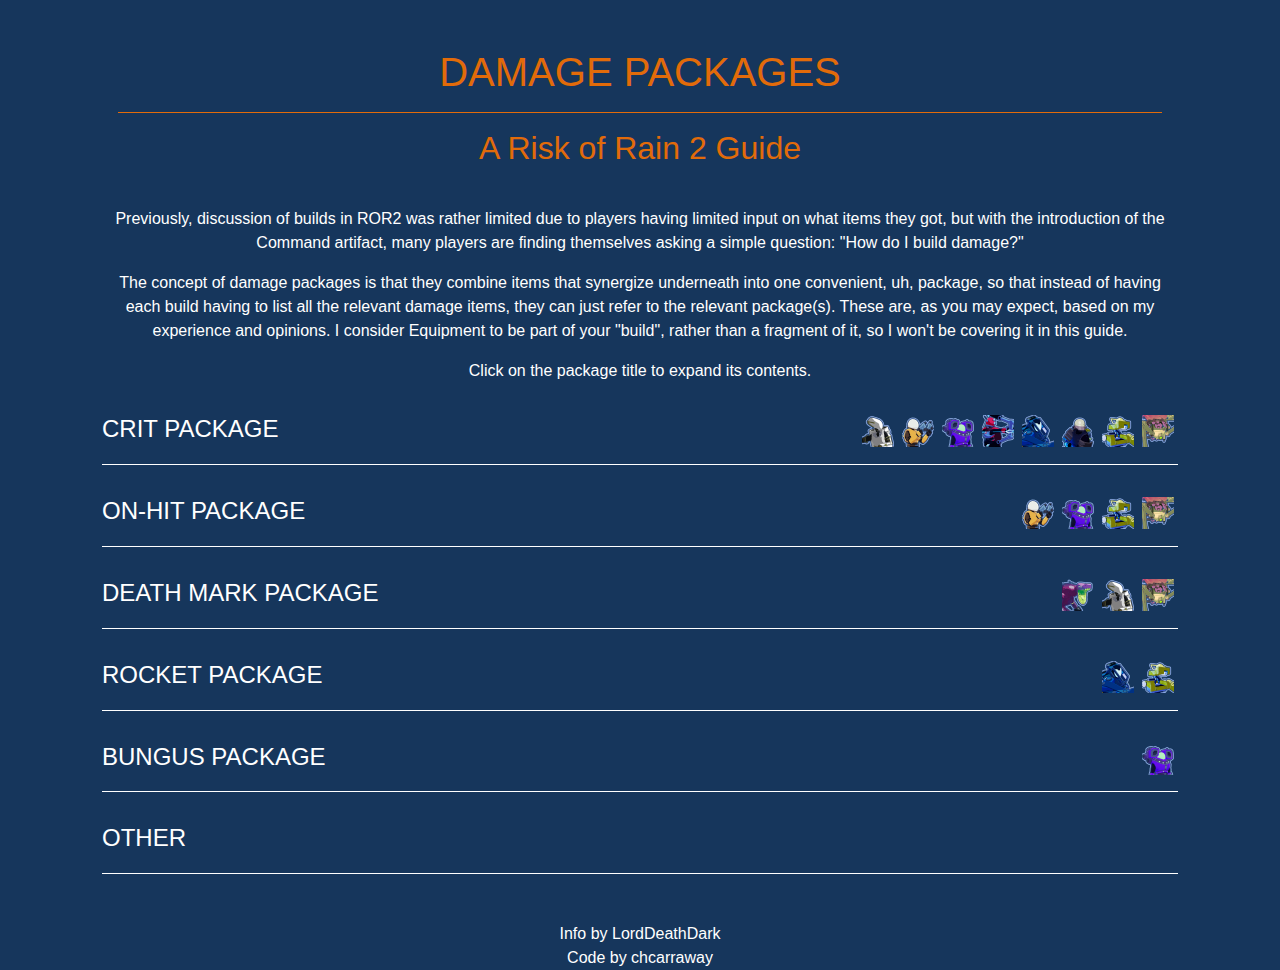
==== index.html @ 3def25e9 "updates" ====
<!DOCTYPE html>
<html lang="en">

<head>
    <meta charset="utf-8">
    <meta name="viewport" content="width=device-width, initial-scale=1, shrink-to-fit=no">
    <link rel="stylesheet" href="https://stackpath.bootstrapcdn.com/bootstrap/4.3.1/css/bootstrap.min.css"
        integrity="sha384-ggOyR0iXCbMQv3Xipma34MD+dH/1fQ784/j6cY/iJTQUOhcWr7x9JvoRxT2MZw1T" crossorigin="anonymous">
    <link rel="stylesheet" type="text/css" href="assets/css/main.css">
    <title>Damage Packages - RoR2</title>
</head>

<body>
    <div class="container p-4">
        <div class="row text-center p-4">
            <div class="col">
                <h1>DAMAGE PACKAGES</h1>
                <hr class="orange" />
                <h2>A Risk of Rain 2 Guide</h2>
            </div>
        </div>
        <div class="row text-center p-2">
            <div class="col">
                <p>Previously, discussion of builds in ROR2 was rather limited due to players having limited input on
                    what items they got, but with the introduction of the Command artifact, many players are finding
                    themselves asking a simple question: "How do I build damage?"
                </p>
                <p>The concept of damage packages is that they combine items that synergize underneath into one
                    convenient, uh, package, so that instead of having each build having to list all the relevant damage
                    items, they can just refer to the relevant package(s). These are, as you may expect, based on my
                    experience and opinions. I consider Equipment to be part of your "build", rather than a fragment of
                    it, so I won't be covering it in this guide.
                </p>
                <p>
                    Click on the package title to expand its contents.
                </p>
            </div>
        </div>
        <!-- Crit Container-->
        <div class="container p-2">
            <div class="row" data-toggle="collapse" data-target="#collapseCrit">
                <div class="col-auto">
                    <h4 class="mt-0 mb-1 align-middle">CRIT PACKAGE</h4>
                </div>
                <div class="col d-flex flex-wrap justify-content-end">
                    <img class="mx-1 survivor" src="assets/img/survivors/Artificer.png" alt="Artificer">
                    <img class="mx-1 survivor" src="assets/img/survivors/Commando.png" alt="Commando">
                    <img class="mx-1 survivor" src="assets/img/survivors/Engineer.png" alt="Engineer">
                    <img class="mx-1 survivor" src="assets/img/survivors/Huntress.png" alt="Huntress">
                    <img class="mx-1 survivor" src="assets/img/survivors/Loader.png" alt="Loader">
                    <img class="mx-1 survivor" src="assets/img/survivors/Mercenary.png" alt="Mercenary">
                    <img class="mx-1 survivor" src="assets/img/survivors/MUL-T.png" alt="MUL-T">
                    <img class="mx-1 survivor" src="assets/img/survivors/REX.png" alt="REX">
                </div>
            </div>
            <hr class="white" />
            <div class="container collapse" id="collapseCrit">
                <div class="row">
                    <p>Critical attacks deal double damage, but damage-over-time effects (fire, bleed, poison) cannot
                        crit. This package should be prioritized on characters with slow, heavy hits and is recommended
                        for all survivors excluding Acrid.
                    </p>
                </div>
                <div class="row">
                    <table class="table table-dark">
                        <tr>
                            <td class="align-middle">
                                <img class="img-fluid item" src="assets/img/items/Lens-Makers_Glasses.png"
                                    alt="Lens-Maker's Glasses">
                            </td>
                            <td class="align-middle">
                                Lens-Maker's Glasses
                            </td>
                            <td class="align-middle font-weight-bold" nowrap>
                                9
                            </td>
                            <td class="align-middle">
                                Each pair of glasses adds 10% crit chance. If you don't wish to employ the other items
                                in this
                                package, stop at 10 glasses instead, as having a crit chance over 100% does nothing.
                            </td>
                        </tr>
                        <tr>
                            <td class="align-middle">
                                <img class="img-fluid item" src="assets/img/items/Predatory_Instincts.png"
                                    alt="Predatory Instincts">
                            </td>
                            <td class="align-middle">
                                Predatory Instincts
                            </td>
                            <td class="align-middle font-weight-bold" nowrap>
                                1+
                            </td>
                            <td class="align-middle">
                                Instincts adds 5% crit chance ONCE and grants temporary attack speed after a crit. This
                                bonus is much higher than Soldier's Syringe, but is also conditional. This part is
                                optional, but recommended.
                            </td>
                        </tr>
                        <tr>
                            <td class="align-middle">
                                <img class="img-fluid item" src="assets/img/items/Harvesters_Scythe.png"
                                    alt="Harvester's Scythe">
                            </td>
                            <td class="align-middle">
                                Harvester's Scythe
                            </td>
                            <td class="align-middle font-weight-bold" nowrap>
                                1+
                            </td>
                            <td class="align-middle">
                                Scythe adds 5% crit chance ONCE and heals you every time you crit. Just one scythe is as
                                effective as 8 leeching seeds and each additional scythe is worth 4. Any character using
                                this package should use AT LEAST one scythe.
                            </td>
                        </tr>
                    </table>
                </div>
            </div>
        </div>
        <!-- On-Hit Container-->
        <div class="container p-2">
            <div class="row" data-toggle="collapse" data-target="#collapseOn-Hit">
                <div class="col-auto">
                    <h4 class="mt-0 mb-1 align-middle">ON-HIT PACKAGE</h4>
                </div>
                <div class="col d-flex flex-wrap justify-content-end">
                    <img class="mx-1 survivor" src="assets/img/survivors/Commando.png" alt="Commando">
                    <img class="mx-1 survivor" src="assets/img/survivors/Engineer.png" alt="Engineer">
                    <img class="mx-1 survivor" src="assets/img/survivors/MUL-T.png" alt="MUL-T">
                    <img class="mx-1 survivor" src="assets/img/survivors/REX.png" alt="REX">
                </div>
            </div>
            <hr class="white" />
            <div class="container collapse" id="collapseOn-Hit">
                <div class="row">
                    <p>The on-hit package is the package of randomness, and the options for randomness are to either
                        improve your chances or take more chances. This package is recommended for characters who can
                        attack rapidly, such as Commando, MUL-T, Engineer, and REX, but since on-hit effects generally
                        scale on damage dealt, this package works on anyone.
                    </p>
                </div>
                <div class="row">
                    <table class="table table-dark">
                        <tr>
                            <td class="align-middle ">
                                <img class="img-fluid item" src="assets/img/items/Soldiers_Syringe.png"
                                    alt="Soldier's Syringe">
                            </td>
                            <td class="align-middle">
                                Soldier's Syringe
                            </td>
                            <td rowspan="2" class="align-middle font-weight-bold" nowrap>
                                1+
                            </td>
                            <td rowspan="2" class="align-middle">
                                Higher attack speed means more chances to activate an on-hit item. If you're using this
                                package in combination with the crit package, Predatory Instincts grants more overall
                                attack speed, but Soldier's Syringe is always at full effect. Once you have enough
                                defense, healing, and mobility, extra white items should become Syringes.
                            </td>
                        </tr>
                        <tr>
                            <td class="align-middle">
                                <img class="img-fluid item" src="assets/img/items/Predatory_Instincts.png"
                                    alt="Predatory Instincts">
                            </td>
                            <td class="align-middle">
                                Predatory Instincts
                            </td>
                        </tr>
                        <tr>
                            <td class="align-middle">
                                <img class="img-fluid item" src="assets/img/items/Tri-Tip_Dagger.png"
                                    alt="Tri-Tip Dagger">
                            </td>
                            <td class="align-middle">
                                Tri-Tip Dagger
                            </td>
                            <td class="align-middle font-weight-bold" nowrap>
                                1
                            </td>
                            <td class="align-middle">The damage of Tri-Tip is based on your survivor's base damage, but
                                bleed effects can stack, which means more stacks adds more damage. With an on-hit
                                package, however, adding more attack speed means more procs of other items. Just grab 1
                                for a bit of extra damage.
                            </td>
                        </tr>
                        <tr>
                            <td class="align-middle">
                                <img class="img-fluid item" src="assets/img/items/Sticky_Bomb.png" alt="Sticky Bomb">
                            </td>
                            <td class="align-middle">Sticky Bomb </td>
                            <td class="align-middle font-weight-bold" nowrap>1 </td>
                            <td class="align-middle">5% chance to place a time-delayed bomb on-hit. Most enemies will
                                die before the damage does anything, and the damage doesn't scale on stacks. Grab 1 for
                                extra damage on high-health targets.
                            </td>
                        </tr>
                        <tr>
                            <td class='align-middle'>
                                <img class="img-fluid item" src='assets/img/items/AtG_Missile_Mk._1.png'
                                    alt='AtG Missile Mk. 1'>
                            </td>
                            <td class='align-middle'>AtG Missile Mk. 1</td>
                            <td class='align-middle font-weight-bold' nowrap>1+</td>
                            <td class='align-middle'>The ATG is primary damage of the on-hit package. The 10% proc
                                chance never goes up, but each stack is worth 300% damage, and the rockets themselves
                                have a full proc coefficient, meaning they'll regularly proc your other items. Once you
                                have the other items in the package, add more ATGs to increase damage.
                            </td>
                        </tr>
                        <tr>
                            <td class='align-middle'>
                                <img class="img-fluid item" src='assets/img/items/Berzerkers_Pauldron.png'
                                    alt='Berzerker&#39s Pauldron'>
                            </td>
                            <td class='align-middle'>Berzerker's Pauldron</td>
                            <td class='align-middle font-weight-bold' nowrap>1</td>
                            <td class='align-middle'>If you kill 3 enemies in 1 second, this item will give you 100%
                                extra attack speed and 50% move speed. Grabbing one provides an occasional damage boost,
                                but stacking pauldrons only extends the duration of the effect.
                            </td>
                        </tr>
                        <tr>
                            <td class='align-middle'>
                                <img class="img-fluid item" src='assets/img/items/Kjaros_Band.png'
                                    alt='Kjaro&#39s Band'>
                            </td>
                            <td class='align-middle'>Kjaro&#39s Band</td>
                            <td class='align-middle font-weight-bold' nowrap>1</td>
                            <td class='align-middle' rowspan="2">The bands share a proc check, meaning they will always
                                be activated
                                at the same time. As with ATG, adding more bands increases the damage, but only by 250%
                                and 125% respectively, and neither band can proc other items. Get a matching set and no
                                more.
                            </td>
                        </tr>
                        <tr>
                            <td class='align-middle'>
                                <img class="img-fluid item" src='assets/img/items/Runalds_Band.png'
                                    alt='Runald&#39s Band'>
                            </td>
                            <td class='align-middle'>Runald&#39s Band</td>
                            <td class='align-middle font-weight-bold' nowrap>1</td>
                        </tr>
                        <tr>
                            <td class='align-middle'>
                                <img class="img-fluid item" src='assets/img/items/Leeching_Seed.png'
                                    alt='Leeching Seed'>
                            </td>
                            <td class='align-middle'>Leeching Seed</td>
                            <td class='align-middle font-weight-bold' nowrap>0</td>
                            <td class='align-middle'>I mention this item only to warn you not to get it. Despite the
                                description, Leeching Seed only gives health on hit equal to your proc coefficient. If
                                your on-hit build needs healing, use Fresh Meat or build into the Crit package.
                            </td>
                        </tr>
                        <tr>
                            <td class='align-middle'>
                                <img class="img-fluid item" src='assets/img/items/Ukulele.png' alt='Ukelele'>
                            </td>
                            <td class='align-middle'>Ukelele</td>
                            <td class='align-middle font-weight-bold' nowrap>1-3</td>
                            <td class='align-middle'>25% chain lightning chance. The damage is rather negligible at 80%,
                                and additional stacks only increase the range and targets hit, but each hit can proc
                                another item, so getting a few will allow you to clear trash enemies while focusing on
                                the threats.
                            </td>
                        </tr>
                        <tr>
                            <td class='align-middle'>
                                <img class="img-fluid item" src='assets/img/items/Will-o-the-wisp.png'
                                    alt='Will-o&#39-the-wisp'>
                            </td>
                            <td class='align-middle'>Will-o&#39-the-wisp</td>
                            <td class='align-middle font-weight-bold' nowrap>1+</td>
                            <td class='align-middle'>What if killing things caused things to die? Well, look no further;
                                will-o-wisp causes enemies to explode on death and the explosion can proc other items.
                                Stacking these increases range and damage, and though the damage increase isn't as good
                                as ATG, will-o-wisp is a competitive option because it can cause death chains that can
                                kill big targets for you.
                            </td>
                        </tr>
                        <tr>
                            <td class='align-middle'>
                                <img class='w-100' src='assets/img/items/57_Leaf_Clover.png' alt='57 Leaf Clover'>
                            </td>
                            <td class='align-middle'>57 Leaf Clover</td>
                            <td class='align-middle font-weight-bold' nowrap>1+</td>
                            <td class='align-middle'>While attack speed covers taking more chances, Clover instead
                                improves your chances. Each stack of Clover skews random items in your favor and most
                                runs won't be able to hit the point of diminishing returns (about 20).
                            </td>
                        </tr>
                        <tr>
                            <td class='align-middle'>
                                <img class='w-100' src='assets/img/items/Brilliant_Behemoth.png'
                                    alt='Brilliant Behemoth'>
                            </td>
                            <td class='align-middle'>Brilliant Behemoth</td>
                            <td class='align-middle font-weight-bold' nowrap>1</td>
                            <td class='align-middle'>Behemoth causes all of your attacks to explode and also deal 60%
                                extra damage. This damage bonus is extended to your proc effects. Additional Behemoths
                                add only to the range of the effect, which cannot proc other items.
                            </td>
                        </tr>
                        <tr>
                            <td class='align-middle'>
                                <img class='w-100' src='assets/img/items/Ceremonial_Dagger.png' alt='Ceremonial Dagger'>
                            </td>
                            <td class='align-middle'>Ceremonial Dagger</td>
                            <td class='align-middle font-weight-bold' nowrap>1+</td>
                            <td class='align-middle'>In a dark laboratory somewhere, a mad scientist had the idea of
                                combining Will-o-wisp's on-hit chaining effect with ATG's mobility, and Ceremonial
                                Dagger was born. Additional stacks does not increase the number of daggers, but it does
                                increase the damage.
                            </td>
                        </tr>
                    </table>
                </div>
            </div>
        </div>
        <!-- Death Mark Container-->
        <div class="container p-2">
            <div class="row" data-toggle="collapse" data-target="#collapseDeathMark">
                <div class="col-auto">
                    <h4 class="mt-0 mb-1 align-middle">DEATH MARK PACKAGE</h4>
                </div>
                <div class="col d-flex flex-wrap justify-content-end">
                    <img class="mx-1 survivor" src="assets/img/survivors/Acrid.png" alt="Acrid">
                    <img class="mx-1 survivor" src="assets/img/survivors/Artificer.png" alt="Artificer">
                    <img class="mx-1 survivor" src="assets/img/survivors/REX.png" alt="REX">
                </div>
            </div>
            <hr class="white" />
            <div class="container collapse" id="collapseDeathMark">
                <div class="row">
                    <p>Where on-hit would blow up their enemies in magnificent fashion, the Death Mark strangles all it
                        touches. This package is recommended for any character who can reliably inflict status ailments,
                        notably Artificer, REX, and Acrid, though with the assistance of items, any survivor can get
                        this package working.</p>
                </div>
                <div class="row">
                    <table class="table table-dark">
                        <tr>
                            <td class='align-middle'>
                                <img class='w-100' src='assets/img/items/Death_Mark.png' alt='Death Mark'>
                            </td>
                            <td class='align-middle'>Death Mark</td>
                            <td class='align-middle font-weight-bold' nowrap>1+</td>
                            <td class='align-middle'>When an enemy receives 4 other, unique debuffs, Death Mark causes
                                them to take 50% extra damage per stack. Because Death Mark modifies damage taken, it’s
                                one of the few things that increases the damage dealt by poisons, burns, and bleeds, as
                                well as increasing the healing of REX’s Inject, so not only is it a very powerful effect
                                on its own, it naturally synergizes with the survivors who want to run it.
                            </td>
                        </tr>
                        <tr>
                            <td class='align-middle'>
                                <img class='w-100' src='assets/img/items/Tri-Tip_Dagger.png' alt='Tri-Tip Dagger'>
                            </td>
                            <td class='align-middle'>Tri-Tip Dagger</td>
                            <td class='align-middle font-weight-bold' nowrap>3-5, 7-17</td>
                            <td class='align-middle'>For characters with high proc chance, such as Artificer and Acrid,
                                3 daggers are enough to bleed high-priority targets, but it's recommended that you
                                eventually reach 7 daggers for 100% chance to proc on each hit. For characters with low
                                proc
                                chance, such as MUL-T and REX, this increases to 5 and 17 stacks respectively.
                            </td>
                        </tr>
                        <tr>
                            <td class='align-middle'>
                                <img class='w-100' src='assets/img/items/Gasoline.png' alt='Gasoline'>
                            </td>
                            <td class='align-middle'>Gasoline</td>
                            <td class='align-middle font-weight-bold' nowrap>3-5</td>
                            <td class='align-middle'>Gasoline is an on-death effect that causes nearby enemies to burn.
                                With just a few stacks, you can easily get your main targets debuffed by killing trash
                                enemies around them, though this is less reliable.
                            </td>
                        </tr>
                        <tr>
                            <td class='align-middle'>
                                <img class='w-100' src='assets/img/items/Chronobauble.png' alt='Chronobauble'>
                            </td>
                            <td class='align-middle'>Chronobauble</td>
                            <td class='align-middle font-weight-bold' nowrap>1</td>
                            <td class='align-middle'>How far the meek have risen. Behold the mighty chronobauble, the
                                bearer of a guaranteed debuff. Get one and only one.
                            </td>
                        </tr>
                        <tr>
                            <td class='align-middle'>
                                <img class='w-100' src='assets/img/items/Runalds_Band.png' alt='Runald&#39s Band'>
                            </td>
                            <td class='align-middle'>Runald&#39s Band</td>
                            <td class='align-middle font-weight-bold' nowrap>1</td>
                            <td class='align-middle'>The white band's debuff is unique and can stack with chronobauble.
                                Its low effect chance does hinder its usefulness, but it's still A debuff that can
                                activate
                                your build. Red band is optional for this build.
                            </td>
                        </tr>
                        <tr>
                            <td class='align-middle'>
                                <img class='w-100' src='assets/img/items/Shattering_Justice.png'
                                    alt='Shattering Justice'>
                            </td>
                            <td class='align-middle'>Shattering Justice</td>
                            <td class='align-middle font-weight-bold' nowrap>1</td>
                            <td class='align-middle'>If you can get your hands on this item, it can often be your final
                                piece to guarantee Death Mark. It also happens that removing the enemy's armor is very
                                helpful. This is your preferred red item because it's another guaranteed proc.
                            </td>
                        </tr>
                        <tr>
                            <td class='align-middle'>
                                <img class='w-100' src='assets/img/items/Wake_of_Vultures.png' alt='Wake of Vultures'>
                            </td>
                            <td class='align-middle'>Wake of Vultures</td>
                            <td class='align-middle font-weight-bold' nowrap>1?</td>
                            <td class='align-middle'>Wake can temporarily turn you into an elite. If you become a Fire,
                                Glacial, or Malachite elite, you have another guaranteed debuff for the duration. If you
                                can manage without this, though, I would recommend skipping Vultures.
                            </td>
                        </tr>
                        <tr>
                            <td class='align-middle'>
                                <img class='w-100' src='assets/img/items/57_Leaf_Clover.png' alt='57 Leaf Clover'>
                            </td>
                            <td class='align-middle'>57 Leaf Clover</td>
                            <td class='align-middle font-weight-bold' nowrap>1+</td>
                            <td class='align-middle'>Improving your odds to proc a debuff is always helpful, but the
                                primary benefit of 57 Leaf Clover is actually to improve the chances that an elite with
                                drop
                                their affix. If you take an affix as your equipment, you can permanently have a Fire,
                                Malachite, or Glacial debuff on all of your attacks.
                            </td>
                        </tr>
                    </table>
                </div>
            </div>
        </div>
        <!-- Rocket Container-->
        <div class="container p-2">
            <div class="row" data-toggle="collapse" data-target="#collapseRocket">
                <div class="col-auto">
                    <h4 class="mt-0 mb-1 align-middle">ROCKET PACKAGE</h4>
                </div>
                <div class="col d-flex flex-wrap justify-content-end">
                    <img class="mx-1 survivor" src="assets/img/survivors/Loader.png" alt="Loader">
                    <img class="mx-1 survivor" src="assets/img/survivors/MUL-T.png" alt="MUL-T">
                </div>
            </div>
            <hr class="white" />
            <div class="container collapse" id="collapseRocket">
                <div class="row">
                    <p>Loader's rocket punch and MUL-T's shopping cart both gain damage from move speed, so obviously,
                        we want to know what items will help here.
                    </p>
                </div>
                <div class="row">
                    <table class="table table-dark">
                        <tr>
                            <td class='align-middle'>
                                <img class='w-100' src='assets/img/items/Pauls_Goat_Hoof.png' alt='Paul&#39s Goat Hoof'>
                            </td>
                            <td class='align-middle'>Paul&#39s Goat Hoof</td>
                            <td class='align-middle font-weight-bold' nowrap>1+</td>
                            <td class='align-middle'>This gives you speed. Goat Hoofs should be your main source of
                                movement speed.
                            </td>
                        </tr>
                        <tr>
                            <td class='align-middle'>
                                <img class='w-100' src='assets/img/items/Energy_Drink.png' alt='Energy Drink'>
                            </td>
                            <td class='align-middle'>Energy Drink</td>
                            <td class='align-middle font-weight-bold' nowrap>1</td>
                            <td class='align-middle'>Energy drink gives +30% move speed while sprinting on the first
                                stack, and both Loader and MUL-T can sprint during their respective attacks. However,
                                each goat hoof is worth 20.7% extra move speed while sprinting, but subsequent Energy
                                Drinks are worth only 20.01%, so go for Goat Hoofs.
                            </td>
                        </tr>
                        <tr>
                            <td class='align-middle'>
                                <img class='w-100' src='assets/img/items/Crowbar.png' alt='Crowbar'>
                            </td>
                            <td class='align-middle'>Crowbar</td>
                            <td class='align-middle font-weight-bold' nowrap>1</td>
                            <td class='align-middle'>Crowbar adds 150% damage (or 10 Focus Crystals) on the first hit,
                                and each subsequent stack adds 50% (about 3.2 Focus Crystals). If you can one-shot
                                everything you’re fighting, then stacking crowbars is fine, but the moment you need to
                                hit something a second time, you suddenly don’t have most of your damage. Since the two
                                items add to the same multiplier and come from the same item pool (white), I recommend
                                you stack Focus Crystals for more consistent damage.
                            </td>
                        </tr>
                        <tr>
                            <td class='align-middle'>
                                <img class='w-100' src='assets/img/items/Focus_Crystal.png' alt='Focus Crystal'>
                            </td>
                            <td class='align-middle'>Focus Crystal</td>
                            <td class='align-middle font-weight-bold' nowrap>1+</td>
                            <td class='align-middle'>Focus Crystal adds 15% damage when you’re close to the thing you’re
                                hitting. Turns out, when your method of attack is just shooting yourself at the enemy,
                                you tend to be pretty close when the damage happens.
                            </td>
                        </tr>
                        <tr>
                            <td class='align-middle'>
                                <img class='w-100' src='assets/img/items/Red_Whip.png' alt='Red Whip'>
                            </td>
                            <td class='align-middle'>Red Whip</td>
                            <td class='align-middle font-weight-bold' nowrap>0</td>
                            <td class='align-middle'>Of the conditional items that give movespeed, Red Whip is the
                                easiest to activate, but it's generally not worth the effort. You're better off
                                investing in the on-hit package.
                            </td>
                        </tr>
                        <tr>
                            <td class='align-middle'>
                                <img class='w-100' src='assets/img/items/Berzerkers_Pauldron.png'
                                    alt='Berzerker&#39s Pauldron'>
                            </td>
                            <td class='align-middle'>Berzerker&#39s Pauldron</td>
                            <td class='align-middle font-weight-bold' nowrap>3</td>
                            <td class='align-middle'>The 100% move speed boost from Pauldron is great, but the 6s
                                duration is not. That said, if you're really intent on getting that speed and you have
                                some room for greens, 3 would give you a 14 second window that refreshes every time you
                                get 3 kills in under a second, which is alright.
                            </td>
                        </tr>
                        <tr>
                            <td class='align-middle'>
                                <img class='w-100' src='assets/img/items/Wax_Quail.png' alt='Wax Quail'>
                            </td>
                            <td class='align-middle'>Wax Quail</td>
                            <td class='align-middle font-weight-bold' nowrap>1+</td>
                            <td class='align-middle'>Quails are a way of adding a huge burst of speed with a short hop.
                                Loader can usually still go faster by grappling, but Quail hop is a lot easier to
                                execute.
                            </td>
                        </tr>
                        <tr>
                            <td class='align-middle'>
                                <img class='w-100' src='assets/img/items/Hardlight_Afterburner.png'
                                    alt='Hardlight Afterburner'>
                            </td>
                            <td class='align-middle'>Hardlight Afterburner</td>
                            <td class='align-middle font-weight-bold' nowrap>1</td>
                            <td class='align-middle'>While not technically adding damage, hardlight adds extra uses and
                                reduces the cooldown of these two abilities, which increases damage uptime enough to
                                warrant mention.
                            </td>
                        </tr>
                    </table>
                </div>
            </div>
        </div>
        <!-- Bungus Container-->
        <div class="container p-2">
            <div class="row" data-toggle="collapse" data-target="#collapseBungus">
                <div class="col-auto">
                    <h4 class="mt-0 mb-1 align-middle">BUNGUS PACKAGE</h4>
                </div>
                <div class="col d-flex flex-wrap justify-content-end">
                    <img class="mx-1 survivor" src="assets/img/survivors/Engineer.png" alt="Engineer">
                </div>
            </div>
            <hr class="white" />
            <div class="container collapse" id="collapseBungus">
                <div class="row">
                    <p>This package is pretty much exclusive to the Engineer and his static turrets, but if you can find
                        a way to heal yourself rapidly for a lot of health, you may be able to adapt it to something
                        else. This package should be combined with others.
                    </p>
                </div>
                <div class="row">
                    <table class="table table-dark">
                        <tr>
                            <td class='align-middle'>
                                <img class='w-100' src='assets/img/items/Bustling_Fungus.png' alt='Bustling Fungus'>
                            </td>
                            <td class='align-middle'>Bustling Fungus</td>
                            <td class='align-middle font-weight-bold' nowrap>4-44</td>
                            <td class='align-middle'>Bustling Fungus is a %max health heal and only needs 4 stacks to
                                trigger the carrier or this build, but upon reaching 44 stacks, the healing reaches 103%
                                of your max health per second. Going over can be useful with Aegis, but is not
                                recommended.
                            </td>
                        </tr>
                        <tr>
                            <td class='align-middle'>
                                <img class='w-100' src='assets/img/items/Nkuhanas_Opinion.png'
                                    alt='N&#39kuhana&#39s Opinion'>
                            </td>
                            <td class='align-middle'>N&#39kuhana&#39s Opinion</td>
                            <td class='align-middle font-weight-bold' nowrap>1+</td>
                            <td class='align-middle'>The simple version of this item is when you heal 10% of your max
                                health, you send out a missile to hit something nearby. More stacks means more damage,
                                but more healing and more health is also more damage.
                            </td>
                        </tr>
                        <tr>
                            <td class='align-middle'>
                                <img class='w-100' src='assets/img/items/Infusion.png' alt='Infusion'>
                            </td>
                            <td class='align-middle'>Infusion</td>
                            <td class='align-middle font-weight-bold' nowrap>1+</td>
                            <td class='align-middle'>Each completed infusion adds 100 health or 25 damage. I wouldn't
                                build this FOR the damage, but it's survivability that does add damage.
                            </td>
                        </tr>
                        <tr>
                            <td class='align-middle'>
                                <img class='w-100' src='assets/img/items/Rejuvenation_Rack.png' alt='Rejuvenation Rack'>
                            </td>
                            <td class='align-middle'>Rejuvenation Rack</td>
                            <td class='align-middle font-weight-bold' nowrap>1</td>
                            <td class='align-middle'>Rack increases your healing, meaning you stack Opinion faster. The
                                first doubles all healing you receive, and each additional Rack increases that
                                multiplier by 1 (giving 3x, 4x, 5x, etc). For builds using Bungus, one is more than
                                enough, but other builds may want to add more in order to be able to hit the Opinion
                                threshold more frequently
                            </td>
                        </tr>
                        <tr>
                            <td class='align-middle'>
                                <img class='w-100' src='assets/img/items/Titanic_Knurl.png' alt='Titanic Knurl'>
                            </td>
                            <td class='align-middle'>Titanic Knurl</td>
                            <td class='align-middle font-weight-bold' nowrap>0+</td>
                            <td class='align-middle'>Adds 40 health or 10 damage. If no one else wants the yellow item,
                                take it, but it won't blow your mind.
                            </td>
                        </tr>
                        <tr>
                            <td class='align-middle'>
                                <img class='w-100' src='assets/img/items/Shaped_Glass.png' alt='Shaped Glass'>
                            </td>
                            <td class='align-middle'>Shaped Glass</td>
                            <td class='align-middle font-weight-bold' nowrap>0+</td>
                            <td class='align-middle'>Shaped Glass halves your health and doubles your damage. This
                                results in a theoretical neutral exchange, or a marginal change due to rounding.
                                However, shaped Glass will still double your other damage packages, so it's still
                                viable.
                            </td>
                        </tr>
                    </table>
                </div>
            </div>
        </div>
        <!-- Other Container-->
        <div class="container p-2">
            <div class="row" data-toggle="collapse" data-target="#collapseOther">
                <div class="col-auto">
                    <h4 class="mt-0 mb-1 align-middle">OTHER</h4>
                </div>
            </div>
            <hr class="white" />
            <div class="container collapse" id="collapseOther">
                <div class="row">
                    <p>This isn't a package, but a way for me to talk about the remaining items or items that should be
                        addressed separately.
                    </p>
                </div>
                <div class="row">
                    <table class="table table-dark">
                        <tr>
                            <td class='align-middle'>
                                <img class='w-100' src='assets/img/items/Armor-Piercing_Rounds.png'
                                    alt='Armor-Piercing Round'>
                            </td>
                            <td class='align-middle'>Armor-Piercing Round</td>
                            <td class='align-middle font-weight-bold' nowrap>0+</td>
                            <td class='align-middle'>AP Rounds is one of three items that share a rarity and damage
                                multiplier. AP rounds itself gives +20% damage per stack against teleporter bosses and
                                the Alloy Worship Unit. Picking up a few can drastically improve your ability to handle
                                bosses early on and increase your chances of surviving a run.
                            </td>
                        </tr>
                        <tr>
                            <td class='align-middle'>
                                <img class='w-100' src='assets/img/items/Crowbar.png' alt='Crowbar'>
                            </td>
                            <td class='align-middle'>Crowbar</td>
                            <td class='align-middle font-weight-bold' nowrap>1</td>
                            <td class='align-middle'>Crowbar is the second of three items that share a rarity and damage
                                multiplier. Crowbar gives +150% damage, and +50% damage per stack, against targets above
                                90% health. Its primary use is for clearing low-health targets (such as wisps),
                                especially when combined with items like Will-o-Wisp. The stacking damage looks very
                                tempting, but as soon as the enemy drops below 90% health, that damage vanishes. Almost
                                every build should pick up one of these, but it’s hard to recommend more than that.
                            </td>
                        </tr>
                        <tr>
                            <td class='align-middle'>
                                <img class='w-100' src='assets/img/items/Focus_Crystal.png' alt='Focus Crystal'>
                            </td>
                            <td class='align-middle'>Focus Crystal</td>
                            <td class='align-middle font-weight-bold' nowrap>*</td>
                            <td class='align-middle'>Focus Crystal is the third of three items that share a rarity and
                                damage multiplier. Focus Crystal has the lowest damage bonus of the three at +15% per
                                stack, but the condition is the easiest to meet: be close to the enemy. Most characters
                                should just ignore these in favor of a combination of AP Rounds and Crowbars, but melee
                                characters such as saw MUL-T, Merc, and Loader should treat Focus Crystals as a one-item
                                damage package to be integrated alongside others.
                            </td>
                        </tr>
                        <tr>
                            <td class='align-middle'>
                                <img class='w-100' src='assets/img/items/Bundle_of_Fireworks.png'
                                    alt='Bundle of Fireworks'>
                            </td>
                            <td class='align-middle'>Bundle of Fireworks</td>
                            <td class='align-middle font-weight-bold' nowrap>*</td>
                            <td class='align-middle'>Fireworks is a nonsense item, but one that can wipe entire maps.
                                Think of them like cluster ATGs that fire when you activate an item. Stacking these is
                                nonsense, but the kind of nonsense everyone should try once.
                            </td>
                        </tr>
                        <tr>
                            <td class='align-middle'>
                                <img class='w-100' src='assets/img/items/Warbanner.png' alt='Warbanner'>
                            </td>
                            <td class='align-middle'>Warbanner</td>
                            <td class='align-middle font-weight-bold' nowrap>0</td>
                            <td class='align-middle'>If Warbanner's condition were easier to meet, I would recommend
                                everyone pick up a few. However, its effect is almost never where it needs to be, so I
                                can only suggest to avoid it.
                            </td>
                        </tr>
                        <tr>
                            <td class='align-middle'>
                                <img class='w-100' src='assets/img/items/Old_Guillotine.png' alt='Old Guillotine'>
                            </td>
                            <td class='align-middle'>Old Guillotine</td>
                            <td class='align-middle font-weight-bold' nowrap>7-8</td>
                            <td class='align-middle'>Guillotine reduces the effective HP of all elites, and executes
                                them when they get under a certain % of their max HP. At around seven guillotines, this
                                is approximately half of their health, and further stacks add less effective damage than
                                investing in another ATG or Death Mark.
                            </td>
                        </tr>
                        <tr>
                            <td class='align-middle'>
                                <img class='w-100' src='assets/img/items/Razorwire.png' alt='Razorwire'>
                            </td>
                            <td class='align-middle'>Razorwire</td>
                            <td class='align-middle font-weight-bold' nowrap>*</td>
                            <td class='align-middle'>A defensive Ukulele. There are some shenanigans you can pull with
                                this combined with Void Fields and Hellfire Tincture, but aside from those, Razorwire is
                                a questionable option. Probably go for something else, but having a razorwire or two is
                                never a bad thing.
                            </td>
                        </tr>
                        <tr>
                            <td class='align-middle'>
                                <img class='w-100' src='assets/img/items/Squid_Polyp.png' alt='Squid Polyp'>
                            </td>
                            <td class='align-middle'>Squid Polyp</td>
                            <td class='align-middle font-weight-bold' nowrap>0</td>
                            <td class='align-middle'>Squid Polyps shouldn't be a green item. If anything, Firewords
                                should be given a 1.0 proc coefficient and swap rarities with this item because they do
                                the same thing, only Squid Polyp does it worse.
                            </td>
                        </tr>
                        <tr>
                            <td class='align-middle'>
                                <img class='w-100' src='assets/img/items/War_Horn.png' alt='War Horn'>
                            </td>
                            <td class='align-middle'>War Horn</td>
                            <td class='align-middle font-weight-bold' nowrap>*</td>
                            <td class='align-middle'>Warhorn is actually a good boost and many builds utilizing Gesture
                                of the Drowned can get a lot of mileage out of it, but if you don't have a way to
                                reliably trigger it, warhorn is rather useless. How much you should stack is
                                build-dependent.
                            </td>
                        </tr>
                        <tr>
                            <td class='align-middle'>
                                <img class='w-100' src='assets/img/items/Frost_Relic.png' alt='Frost Relic'>
                            </td>
                            <td class='align-middle'>Frost Relic</td>
                            <td class='align-middle font-weight-bold' nowrap>0</td>
                            <td class='align-middle'>Creates a damaging aura around you when you kill an enemy. The
                                damage is alright, but the range is pretty bad, even for characters like Merc. Also it
                                can kill you if you wander too close to explosives.
                            </td>
                        </tr>
                        <tr>
                            <td class='align-middle'>
                                <img class='w-100' src='assets/img/items/Resonance_Disc.png' alt='Resonance Disc'>
                            </td>
                            <td class='align-middle'>Resonance Disc</td>
                            <td class='align-middle font-weight-bold' nowrap>1</td>
                            <td class='align-middle'>Resonance disc is a "win more" item, in that if you've got the
                                build to keep it active, it'll accelerate that process. When moving it has a good proc
                                coefficient, thus synergizes well with the on-hit package, and the explosion does
                                massive damage, which combines well with the crit package.
                            </td>
                        </tr>
                        <tr>
                            <td class='align-middle'>
                                <img class='w-100' src='assets/img/items/Sentient_Meat_Hook.png'
                                    alt='Sentient Meat Hook'>
                            </td>
                            <td class='align-middle'>Sentient Meat Hook</td>
                            <td class='align-middle font-weight-bold' nowrap>1-2</td>
                            <td class='align-middle'>Sentient Meat Hook is kind of a cross between Ukulele and
                                Razorwire. It's weaker than many red items, but it is at least stronger than many green
                                items. Increased stacks increases proc chance, but at an odd pattern, consult the wiki
                                for details.
                            </td>
                        </tr>
                        <tr>
                            <td class='align-middle'>
                                <img class='w-100' src='assets/img/items/Unstable_Tesla_Coil.png'
                                    alt='Unstable Tesla Coil'>
                            </td>
                            <td class='align-middle'>Unstable Tesla Coil</td>
                            <td class='align-middle font-weight-bold' nowrap>1</td>
                            <td class='align-middle'>Frost Relic but better. When Tesla Coil activates, it's like having
                                a Ukulele firing around you constantly with a slightly higher proc chance. Additional
                                stacks don't really help much.
                            </td>
                        </tr>
                        <tr>
                            <td class='align-middle'>
                                <img class='w-100' src='assets/img/items/Little_Disciple.png' alt='Little Disciple'>
                            </td>
                            <td class='align-middle'>Little Disciple</td>
                            <td class='align-middle font-weight-bold' nowrap>1</td>
                            <td class='align-middle'>Unstable Tesla Coil but better. Little Disciple activates once two
                                conditions have been met: you are sprinting, and there are enemies nearby. It will then
                                send out seeking missiles, number of which is determined by your stack count. Also the
                                missiles have a full 1.0 proc coefficient, so grab a few, grab a Rose Buckler, and have
                                some fun. NOTE: this only requires you to be sprinting, not moving. If you sprint into a
                                wall, you can have both Little Disciple and Bustling Fungus active at the same time.
                            </td>
                        </tr>
                        <tr>
                            <td class='align-middle'>
                                <img class='w-100' src='assets/img/items/Shaped_Glass.png' alt='Shaped Glass'>
                            </td>
                            <td class='align-middle'>Shaped Glass</td>
                            <td class='align-middle font-weight-bold' nowrap>*</td>
                            <td class='align-middle'>Shaped Glass is the king of Risk of Rain 2. Each stack doubles your
                                damage and halves your health, and they stack multiplicatively, meaning 2 gives 4x
                                damage, 3 gives 8x, 4 gives 16x, etc. When playing casually, these are never needed, but
                                if you're actually trying, you should grab as many as you can handle.
                            </td>
                        </tr>
                    </table>
                </div>
            </div>
        </div>
    </div>
    <footer class="footer page-footer text-center">
        <p>Info by LordDeathDark
            <br />Code by chcarraway</p>
    </footer>
    <script src="https://code.jquery.com/jquery-3.3.1.slim.min.js"
        integrity="sha384-q8i/X+965DzO0rT7abK41JStQIAqVgRVzpbzo5smXKp4YfRvH+8abtTE1Pi6jizo"
        crossorigin="anonymous"></script>
    <script src="https://cdnjs.cloudflare.com/ajax/libs/popper.js/1.14.7/umd/popper.min.js"
        integrity="sha384-UO2eT0CpHqdSJQ6hJty5KVphtPhzWj9WO1clHTMGa3JDZwrnQq4sF86dIHNDz0W1"
        crossorigin="anonymous"></script>
    <script src="https://stackpath.bootstrapcdn.com/bootstrap/4.3.1/js/bootstrap.min.js"
        integrity="sha384-JjSmVgyd0p3pXB1rRibZUAYoIIy6OrQ6VrjIEaFf/nJGzIxFDsf4x0xIM+B07jRM"
        crossorigin="anonymous"></script>
</body>

</html>
---- assets/css/main.css ----
body {
    background-color: #16365c;
    color: white;
    height: 100vh
}
::-webkit-scrollbar {
    display: none;
}
p, td {
    color: white;
}

h1, h2 {
    color: #e26b0a
}
h4 {
    white-space: nowrap;
}
hr.orange {
    border-top: 1px solid #e26b0a;
}

hr.white {
    border-top: 1px solid white;
}

.survivor {
    height: 2rem;
}

.item {
    min-width: 1rem;
    min-height: 1rem;
}
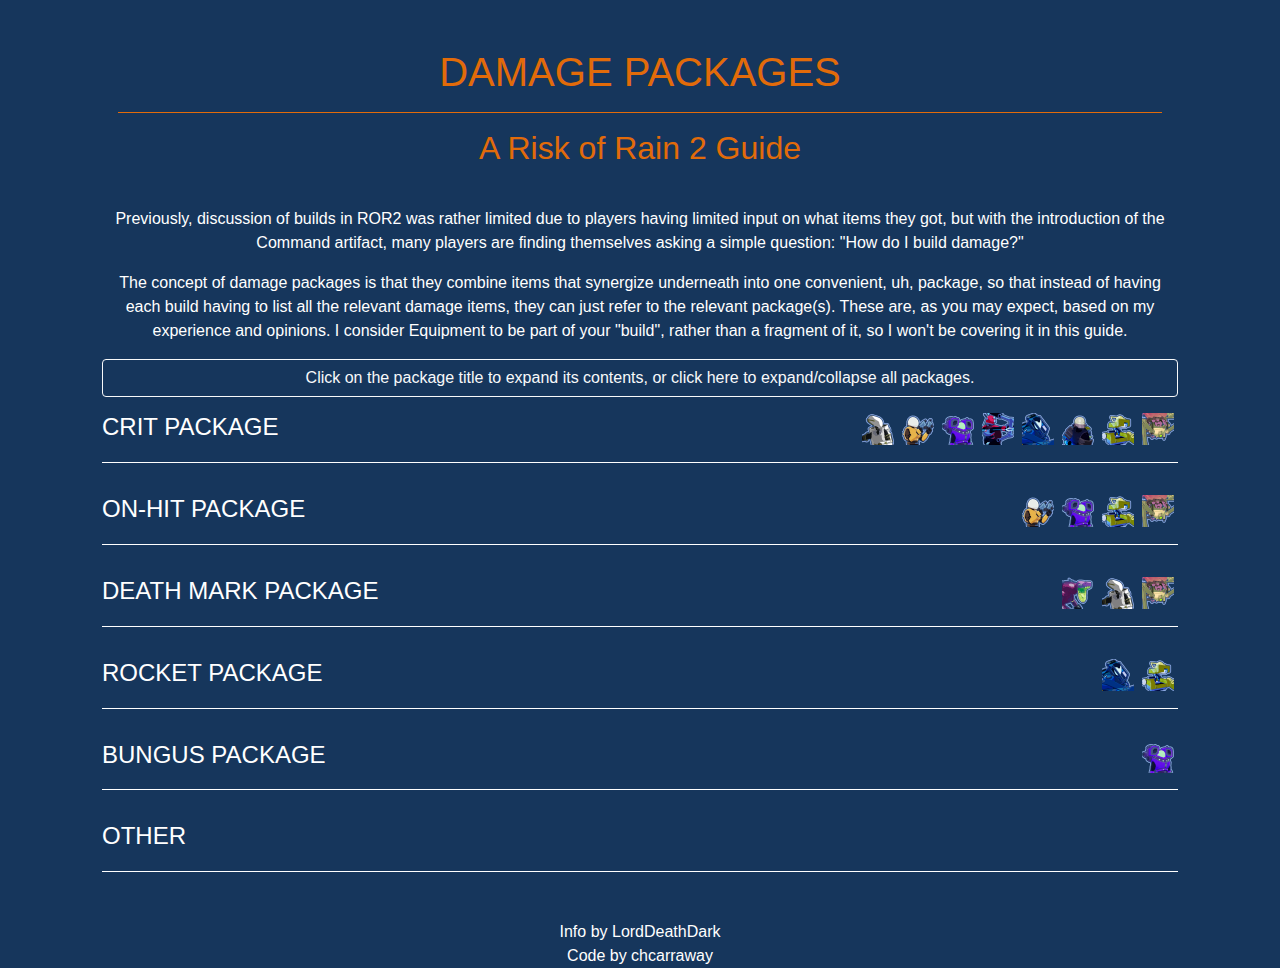
==== commit c8e87cd6: "updates" ====
--- a/index.html
+++ b/index.html
@@ -31,9 +31,10 @@
                     experience and opinions. I consider Equipment to be part of your "build", rather than a fragment of
                     it, so I won't be covering it in this guide.
                 </p>
-                <p>
-                    Click on the package title to expand its contents.
-                </p>
+                <button class="btn btn-outline-light btn-block" type="button" data-toggle="collapse"
+                    data-target=".multi-collapse">
+                    Click on the package title to expand its contents, or click here to expand/collapse all packages.
+                </button>
             </div>
         </div>
         <!-- Crit Container-->
@@ -54,7 +55,7 @@
                 </div>
             </div>
             <hr class="white" />
-            <div class="container collapse" id="collapseCrit">
+            <div class="container collapse multi-collapse" id="collapseCrit">
                 <div class="row">
                     <p>Critical attacks deal double damage, but damage-over-time effects (fire, bleed, poison) cannot
                         crit. This package should be prioritized on characters with slow, heavy hits and is recommended
@@ -132,7 +133,7 @@
                 </div>
             </div>
             <hr class="white" />
-            <div class="container collapse" id="collapseOn-Hit">
+            <div class="container collapse multi-collapse" id="collapseOn-Hit">
                 <div class="row">
                     <p>The on-hit package is the package of randomness, and the options for randomness are to either
                         improve your chances or take more chances. This package is recommended for characters who can
@@ -334,7 +335,7 @@
                 </div>
             </div>
             <hr class="white" />
-            <div class="container collapse" id="collapseDeathMark">
+            <div class="container collapse multi-collapse" id="collapseDeathMark">
                 <div class="row">
                     <p>Where on-hit would blow up their enemies in magnificent fashion, the Death Mark strangles all it
                         touches. This package is recommended for any character who can reliably inflict status ailments,
@@ -396,10 +397,11 @@
                             </td>
                             <td class='align-middle'>Runald&#39s Band</td>
                             <td class='align-middle font-weight-bold' nowrap>1</td>
-                            <td class='align-middle'>The white band's debuff is unique and can stack with chronobauble.
-                                Its low effect chance does hinder its usefulness, but it's still A debuff that can
-                                activate
-                                your build. Red band is optional for this build.
+                            <td class='align-middle'>The white band’s debuff can stack with Chronobauble, and while the
+                                8% proc chance is inhibitive, it’s reliable enough to get Death Mark activated on
+                                high-health targets. This is the same debuff applied by the Glacial and Celestine affix,
+                                so this band becomes redundant if you can find either of those. Red band is optional for
+                                this build as it applies no debuffs, but does have high damage output.
                             </td>
                         </tr>
                         <tr>
@@ -421,7 +423,8 @@
                             <td class='align-middle'>Wake of Vultures</td>
                             <td class='align-middle font-weight-bold' nowrap>1?</td>
                             <td class='align-middle'>Wake can temporarily turn you into an elite. If you become a Fire,
-                                Glacial, or Malachite elite, you have another guaranteed debuff for the duration. If you
+                                Glacial, Celestine, or Malachite elite, you have another guaranteed debuff for the
+                                duration. If you
                                 can manage without this, though, I would recommend skipping Vultures.
                             </td>
                         </tr>
@@ -435,7 +438,7 @@
                                 primary benefit of 57 Leaf Clover is actually to improve the chances that an elite with
                                 drop
                                 their affix. If you take an affix as your equipment, you can permanently have a Fire,
-                                Malachite, or Glacial debuff on all of your attacks.
+                                Malachite, Celestine, or Glacial debuff on all of your attacks.
                             </td>
                         </tr>
                     </table>
@@ -454,10 +457,12 @@
                 </div>
             </div>
             <hr class="white" />
-            <div class="container collapse" id="collapseRocket">
+            <div class="container collapse multi-collapse" id="collapseRocket">
                 <div class="row">
                     <p>Loader's rocket punch and MUL-T's shopping cart both gain damage from move speed, so obviously,
-                        we want to know what items will help here.
+                        we want to know what items will help here. If you want to run this package on MUL-T, I recommend
+                        that you combine it with Power-Saw as the saw blade can remain out and active during Transport
+                        Mode.
                     </p>
                 </div>
                 <div class="row">
@@ -571,7 +576,7 @@
                 </div>
             </div>
             <hr class="white" />
-            <div class="container collapse" id="collapseBungus">
+            <div class="container collapse multi-collapse" id="collapseBungus">
                 <div class="row">
                     <p>This package is pretty much exclusive to the Engineer and his static turrets, but if you can find
                         a way to heal yourself rapidly for a lot of health, you may be able to adapt it to something
@@ -661,7 +666,7 @@
                 </div>
             </div>
             <hr class="white" />
-            <div class="container collapse" id="collapseOther">
+            <div class="container collapse multi-collapse" id="collapseOther">
                 <div class="row">
                     <p>This isn't a package, but a way for me to talk about the remaining items or items that should be
                         addressed separately.
--- a/assets/css/main.css
+++ b/assets/css/main.css
@@ -10,7 +10,7 @@
     color: white;
 }
 
-h1, h2 {
+h1, h2, button {
     color: #e26b0a
 }
 h4 {
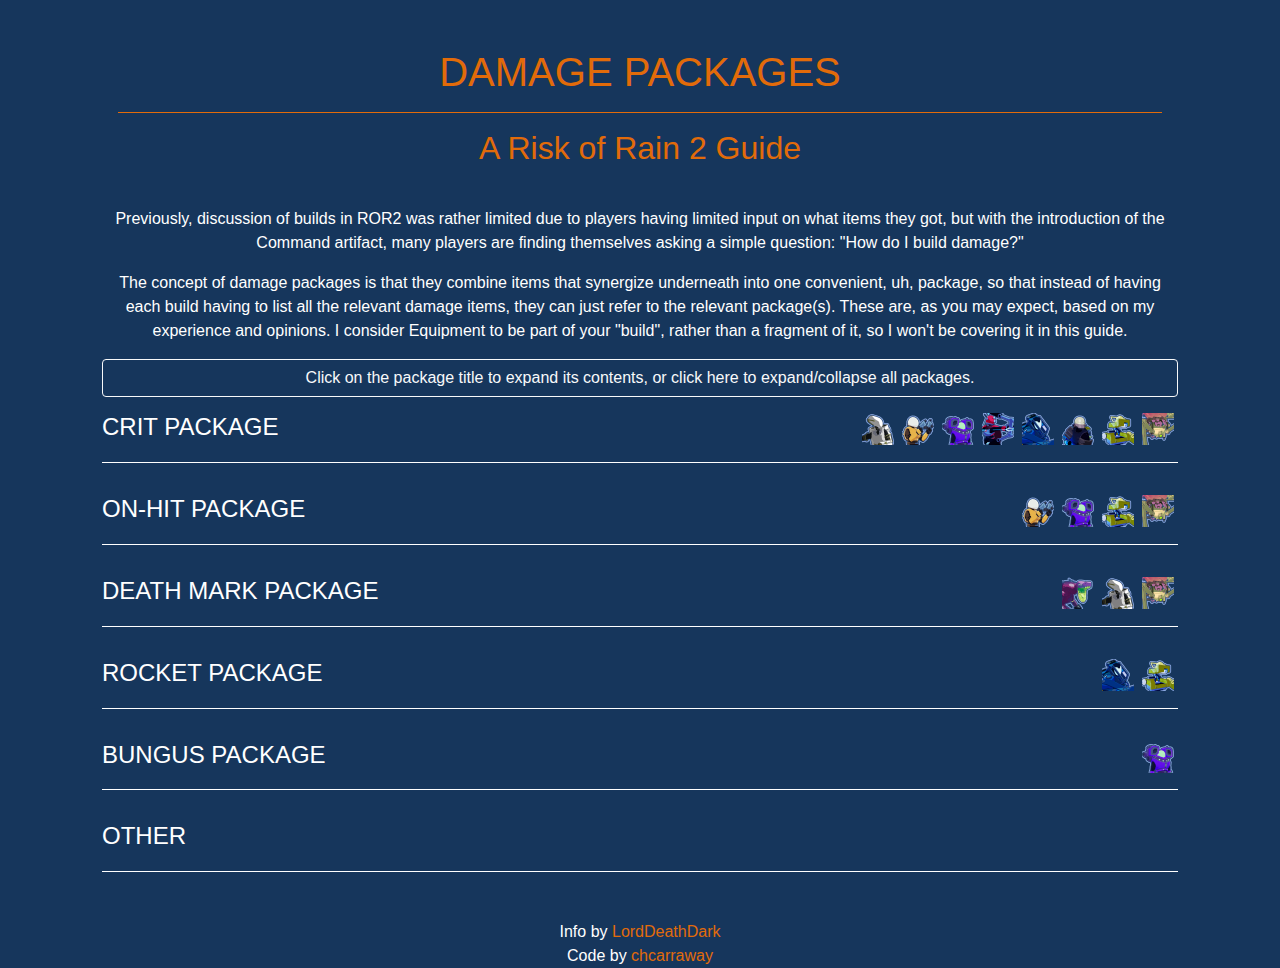
==== commit e58a518c: "updates" ====
--- a/index.html
+++ b/index.html
@@ -865,8 +865,8 @@
         </div>
     </div>
     <footer class="footer page-footer text-center">
-        <p>Info by LordDeathDark
-            <br />Code by chcarraway</p>
+        <p>Info by <a href="https://www.reddit.com/user/lorddeathdark">LordDeathDark</a>
+            <br />Code by <a href="https://www.reddit.com/user/chcarraway">chcarraway</a></p>
     </footer>
     <script src="https://code.jquery.com/jquery-3.3.1.slim.min.js"
         integrity="sha384-q8i/X+965DzO0rT7abK41JStQIAqVgRVzpbzo5smXKp4YfRvH+8abtTE1Pi6jizo"
--- a/assets/css/main.css
+++ b/assets/css/main.css
@@ -10,8 +10,11 @@
     color: white;
 }
 
-h1, h2, button {
+h1, h2, button, a {
     color: #e26b0a
+}
+a:hover {
+    color: white;
 }
 h4 {
     white-space: nowrap;
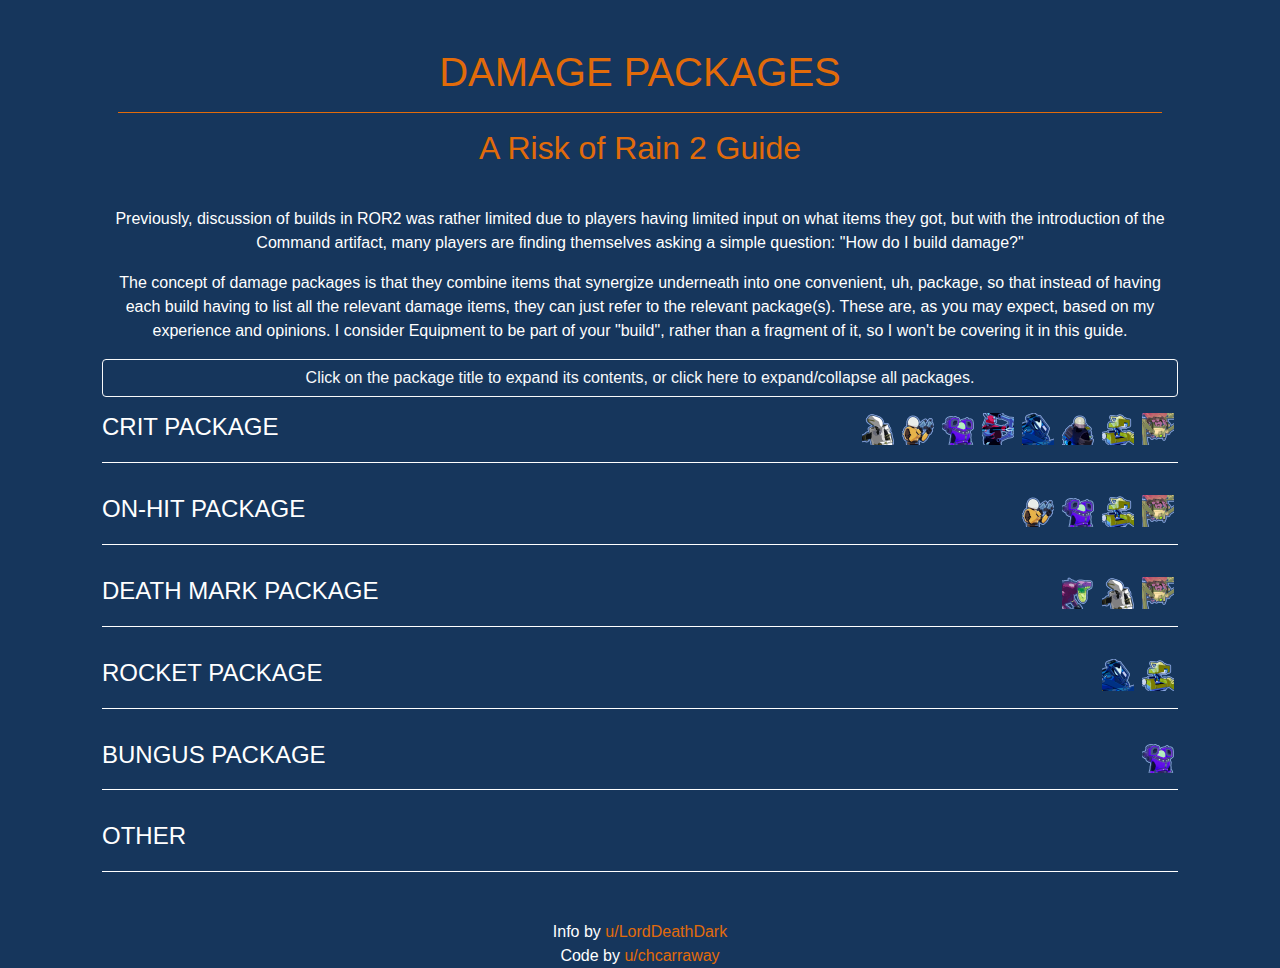
==== commit 06cf9745: "updates" ====
--- a/index.html
+++ b/index.html
@@ -865,8 +865,8 @@
         </div>
     </div>
     <footer class="footer page-footer text-center">
-        <p>Info by <a href="https://www.reddit.com/user/lorddeathdark">LordDeathDark</a>
-            <br />Code by <a href="https://www.reddit.com/user/chcarraway">chcarraway</a></p>
+        <p>Info by <a href="https://www.reddit.com/user/lorddeathdark">u/LordDeathDark</a>
+            <br />Code by <a href="https://www.reddit.com/user/chcarraway">u/chcarraway</a></p>
     </footer>
     <script src="https://code.jquery.com/jquery-3.3.1.slim.min.js"
         integrity="sha384-q8i/X+965DzO0rT7abK41JStQIAqVgRVzpbzo5smXKp4YfRvH+8abtTE1Pi6jizo"
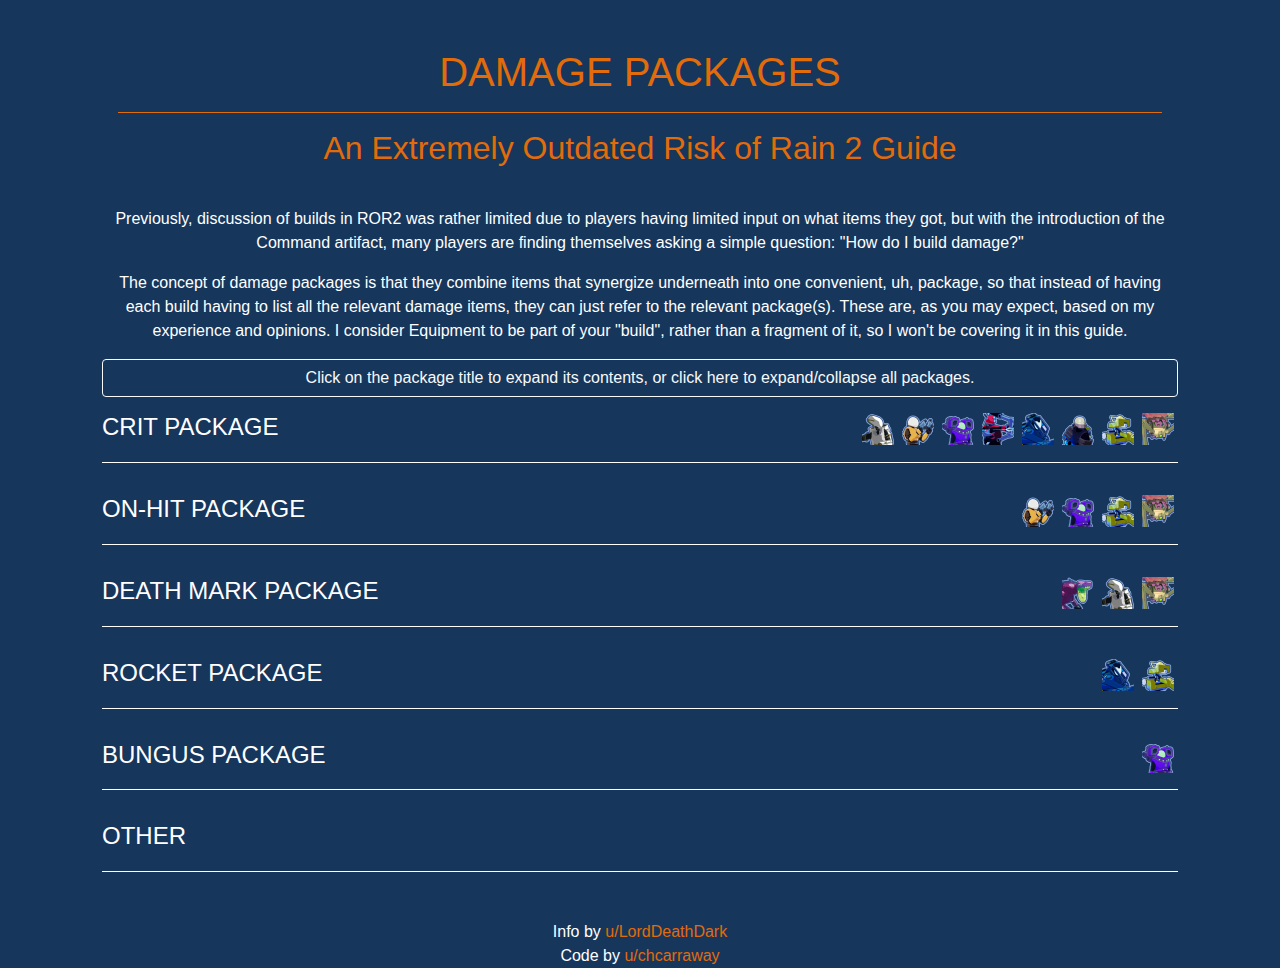
==== commit 51b4ecd9: "added outdated to the title" ====
--- a/index.html
+++ b/index.html
@@ -16,7 +16,7 @@
             <div class="col">
                 <h1>DAMAGE PACKAGES</h1>
                 <hr class="orange" />
-                <h2>A Risk of Rain 2 Guide</h2>
+                <h2>An Extremely Outdated Risk of Rain 2 Guide</h2>
             </div>
         </div>
         <div class="row text-center p-2">
@@ -756,10 +756,10 @@
                             </td>
                             <td class='align-middle'>Razorwire</td>
                             <td class='align-middle font-weight-bold' nowrap>*</td>
-                            <td class='align-middle'>A defensive Ukulele. There are some shenanigans you can pull with
-                                this combined with Void Fields and Hellfire Tincture, but aside from those, Razorwire is
-                                a questionable option. Probably go for something else, but having a razorwire or two is
-                                never a bad thing.
+                            <td class='align-middle'>Razorwire is a Ukulele that fires when you take damage. This can be
+                                exploited with Void Fields, Hellfire Tincture, or just playing REX normally. As with
+                                Uke, grabbing a few to increase range and target numbers will help you out, but outside
+                                of the aforementioned cases, you're probably better off grabbing a different green.
                             </td>
                         </tr>
                         <tr>
@@ -865,8 +865,9 @@
         </div>
     </div>
     <footer class="footer page-footer text-center">
-        <p>Info by <a href="https://www.reddit.com/user/lorddeathdark">u/LordDeathDark</a>
-            <br />Code by <a href="https://www.reddit.com/user/chcarraway">u/chcarraway</a></p>
+        <p>Info by <a href="https://www.reddit.com/user/lorddeathdark" target="_blank">u/LordDeathDark</a>
+            <br />Code by <a href="https://www.reddit.com/user/chcarraway" target="_blank">u/chcarraway</a>
+        </p>
     </footer>
     <script src="https://code.jquery.com/jquery-3.3.1.slim.min.js"
         integrity="sha384-q8i/X+965DzO0rT7abK41JStQIAqVgRVzpbzo5smXKp4YfRvH+8abtTE1Pi6jizo"
